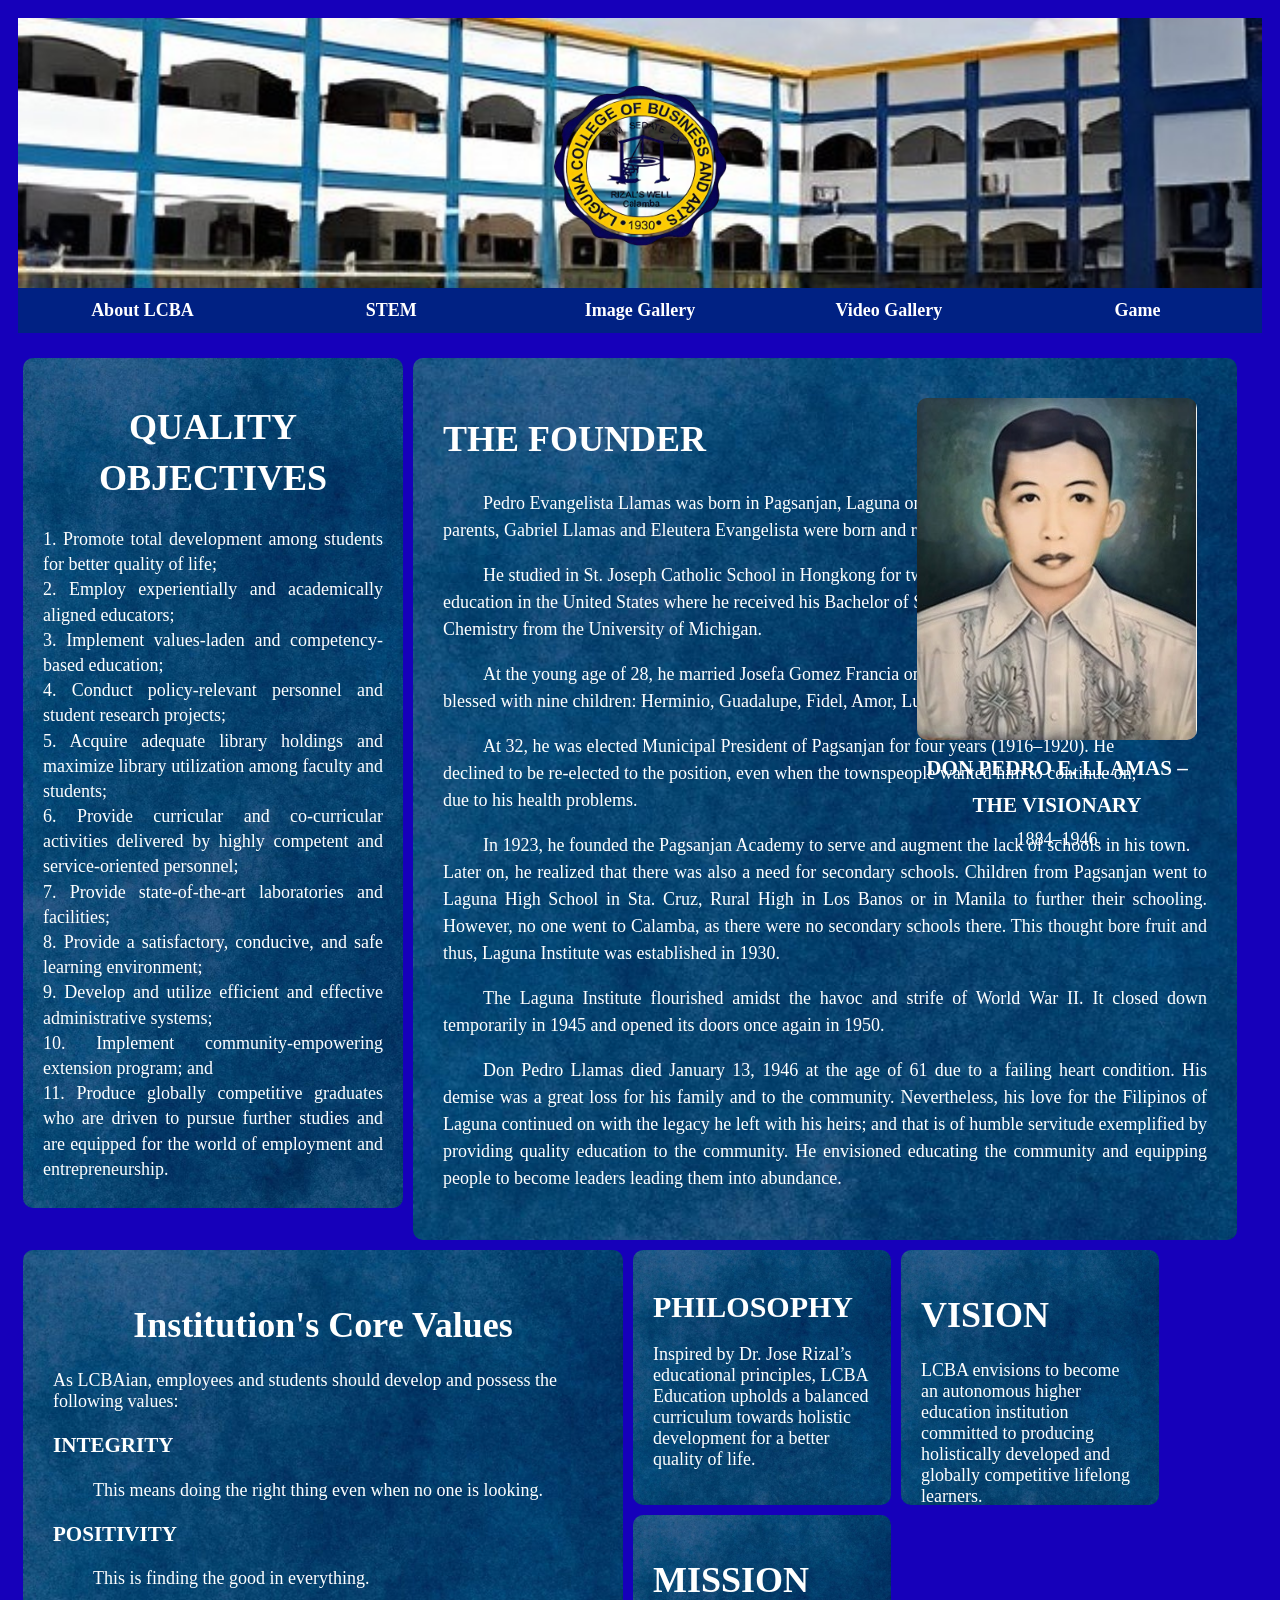
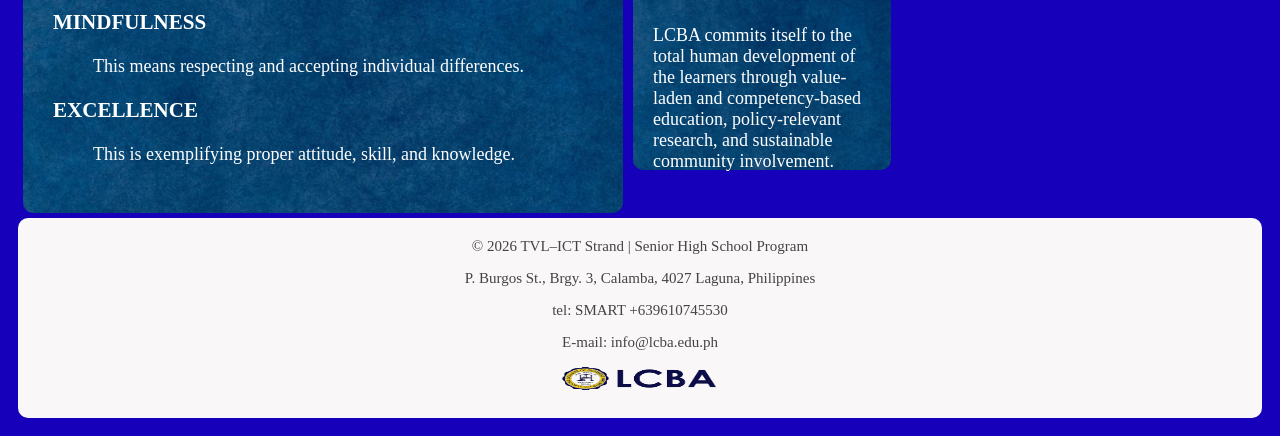
==== index.html @ f34d1457 "Aliciella" ====
<!DOCTYPE html>
<html>
<head>

<meta charset="UTF-8">
<meta name="viewport" content="width=device-width, initial-scale=1.0">
<title>ABOUT LCBA</title>

<link rel="stylesheet" href="style.css">
<style>
* {
  box-sizing: border-box;
}

body {
  font-family: "sans-serif";
  padding: 10px;
  background: #1600ba;
  font-size: 18px;
}

/* Header */

.header {
  position: relative;
  padding: 30px;
  text-align: center;
  background-image: url("images (2).jpg");
  background-size: cover;
  background-position: center;
  height: 270px;
  transition: all 0.8s ease;
}

.header:hover {
  background-image: url("images (2).jpg"); 
  background-color: white;
  height: 400px;
}

.header img {
  width: 200px;
  height: 200px;
  border-radius: 50%;

  padding: 10px;
  margin-top: 20px;
  transition: opacity 0.5s ease;
}

.header:hover img {
  opacity: 0;
}


/* NAVIGATION BAR */

.topnav{
background:#002183;
display:flex;
flex-wrap:wrap;
}

.topnav a{
color:white;
padding:12px;
text-decoration:none;
flex:1;
text-align:center;
font-weight:bold;
}

.topnav a:hover{
background:#fdfd83;
color:navy;
}

/* Move the last link (Game) to the right */
.topnav a.game-link {
  margin-left: auto;
}

/* MAIN CONTAINER */
.row {
  margin-top: 20px;
}

/* ASYMMETRICAL BLOCKS */
.box {
  float: left;
  background-image: url(blue.jpg);
  background-repeat: no-repeat;
  background-size: cover;
  color:white;
  margin: 5px;
  padding: 20px;
  border-radius:10px;
}

/* Small vertical block (left) */
.box1 {
  width: 380px;
  height: 850px;
  color:white;
  border-radius:10px;
}

/* Large highlighted block (right side) */

.box4 {
  width: calc(100% - 420px); 
  min-height: 550px;
  color:white;
  border-radius: 10px;
  padding: 30px;
  float: left;
  position: relative;
}

/* Wide center block */
.box2 {
  width: 258px;
  height: 255px;
  color:white;
  border-radius:10px;
}
.box2 h1 {
  font-size: 30px;
}

/* Medium block */
.box3 {
  width: 258px;
  height: 255px;
  color:white;
  border-radius:10px;
}


/* Bottom long block */
.box5 {
  width: 258px;
  height: 255px;
  color:white;
  border-radius:10px;
  
}


.box6 {
  width: 600px;
  padding: 30px;
  color: white;
  border-radius: 10px;
  text-align: left;
}

/* Clear float */
.row:after {
  content: "";
  display: table;
  clear: both;
}

/* Footer */
footer {
  background-color: #f9f7f7;
  color: rgb(68, 68, 68);
  text-align: center;
  font-size: 15px;
  padding: 5px;
  height: 200px;
  border-radius:10px;
}

.footer-logo {
  width: 175px;      
  height: 25px;
  margin-bottom: 10px;
}


/* Responsive */
@media screen and (max-width: 800px) {
  .box {
    width: 100%;
  }
}

@media (max-width:768px){
  .row { flex-direction: column; }
}

@media screen and (max-width: 768px) {

  .founder-pic {
    position: static;
    width: 80%;
    margin: 20px auto;
  }

  .box4 p {
    padding-right: 0;
  }

  .box p,
  .box h1,
  .box h3 {
    text-align: justify;
  }

  .box {
    width: 100%;
    text-align: center;
  }
  .mobile-hide {
    display: none;
  }

}

</style>

</head>
<body>

<div class="header">
  <img src="Logo2.png" alt="Logo">
</div>

<div class="topnav">
  <a href="index.html">About LCBA</a>
  <a href="stem.html">STEM</a>
  <a href="image.html">Image Gallery</a>
  <a href="video.html">Video Gallery</a>
  <a href="game.html" style="float:right">Game</a>
</div>

<div class="row">

  <div class="box box1">
  <h1 text align= "center"> QUALITY OBJECTIVES </h1>
  <p>
  1. Promote total development among students for better quality of life; <br>
  2. Employ experientially and academically aligned educators; <br>
  3. Implement values-laden and competency-based education; <br>
  4. Conduct policy-relevant personnel and student research projects; <br>
  5. Acquire adequate library holdings and maximize library utilization among faculty and students; <br>
  6. Provide curricular and co-curricular activities delivered by highly competent and service-oriented personnel; <br>
  7. Provide state-of-the-art laboratories and facilities; <br>
  8. Provide a satisfactory, conducive, and safe learning environment; <br>
  9. Develop and utilize efficient and effective administrative systems; <br>
  10. Implement community-empowering extension program; and<br>
  11. Produce globally competitive graduates who are driven to pursue further studies and are equipped for the
  world of employment and entrepreneurship.<br>
  </p>

  </div>

  <div class="box box4">
  <h1> THE FOUNDER </h1>

  <p class="indent">
  Pedro Evangelista Llamas was born in Pagsanjan, Laguna on August 01, 1884. 
  Both of his <span class="mobile-hide"><br></span> parents, Gabriel Llamas and Eleutera Evangelista were born and raised in the same town too. <br>
  <p class="indent" >
  He studied in St. Joseph Catholic School in Hongkong for two years and continued his <span class="mobile-hide"><br></span> education in the United
  States where he received his  Bachelor of Science in Pharmaceutical <span class="mobile-hide"><br></span> Chemistry  from the University of Michigan. <br></p>
  <p class="indent">
  At the young age of 28, he married Josefa Gomez Francia on August 26, 1912 and was <span class="mobile-hide"><br></span> blessed with nine children: 
  Herminio, Guadalupe, Fidel, Amor, Luis, Jose, Mario, Carlos, and Eva.<br></p>
  <p class="indent">
  At 32, he was elected Municipal President of Pagsanjan for four years (1916–1920). He <span class="mobile-hide"><br></span> declined to be re-elected
  to the position, even when the townspeople wanted him to continue on, <span class="mobile-hide"><br></span> due to his health problems.<br></p>
  <p class="indent">
  In 1923, he founded the Pagsanjan Academy to serve and augment the lack of schools in his town. <span class="mobile-hide"><br></span> Later on, he realized 
  that there was also a need for secondary schools. Children from Pagsanjan  went to Laguna High School in Sta. Cruz, 
  Rural High in Los Banos or in Manila to further their schooling.  However, no one went to Calamba, as there were no 
  secondary schools there. This thought bore  fruit and thus, Laguna Institute was established in 1930.<br></p>
  <p class="indent">
  The Laguna Institute flourished amidst the havoc and strife of World War II. It closed down temporarily in 1945 and
  opened its doors once again in 1950.<br></p>
  <p class="indent">
  Don Pedro Llamas died January 13, 1946 at the age of 61 due to a failing heart condition. His demise was a great
  loss for his family and to the community. Nevertheless, his love for the Filipinos of Laguna continued on with the
  legacy he left with his heirs; and that is of humble servitude exemplified by providing quality education to the community.
  He envisioned educating the community and equipping people to become leaders leading them into abundance.<br></p>
   
  <div class="founder-pic">
    <img src="image.png" alt="Responsive image">
    <h3>DON PEDRO E. LLAMAS –</h3>
    <h3>THE VISIONARY</h3>
    <p>1884–1946</p>
</div>
  </div>

  <div class="box box6">
  <h1>Institution's Core Values</h1>
  <p>As LCBAian, employees and students should develop and possess the following values:</p>

  <h3>INTEGRITY</h3>
  <p class="tab">This means doing the right thing even when no one is looking.</p>

  <h3>POSITIVITY</h3>
  <p class="tab">This is finding the good in everything.</p>

  <h3>MINDFULNESS</h3>
  <p class="tab">This means respecting and accepting individual differences.</p>

  <h3>EXCELLENCE</h3>
  <p class="tab">This is exemplifying proper attitude, skill, and knowledge.</p>

</div>

  <div class="box box2">
    <h1 font-size="15px">PHILOSOPHY</h1>
    <p>Inspired by Dr. Jose Rizal’s educational principles, LCBA Education upholds a balanced curriculum towards
    holistic development for a better quality of life.</p>

  </div>

  <div class="box box3">
    <h1>VISION</h1>
    <p>
    LCBA envisions to become an autonomous higher education institution committed to producing holistically
    developed and globally competitive lifelong learners.</p>

  </div>

  <div class="box box5">
  <h1>MISSION</h1>
  <p>LCBA commits itself to the total human development of the learners through value-laden and competency-based
  education, policy-relevant research, and sustainable community involvement.</p>
  </div>

<footer>
  <div class="footer-content">
    <p>© 2026 TVL–ICT Strand | Senior High School Program</p>
    <p>P. Burgos St., Brgy. 3, Calamba, 4027 Laguna, Philippines</p>
    <p>tel: SMART +639610745530</p>
    <p>E-mail: info@lcba.edu.ph</p>
    <img src="logo.png" alt="Company Logo" class="footer-logo">
  </div>
</footer>

</body>
</html>
---- style.css ----
.indent {
  text-indent: 40px;
  text-align: justify; 
}

.box4 {
  text-align: justify;
  line-height: 1.5;
}

.box1 {
  text-align: justify;
  line-height: 1.4;
}

.founder-pic {
  position: absolute;
  top: 40px;
  right: 40px;
  text-align: center;
  width: 280px;
}

.founder-pic img {
  width: 100%;
  border-radius: 10px;
}

.founder-pic h3 {
  margin: 5px 0;
}

.founder-pic p {
  margin: 0;
}

.box6 h1 {
  text-align: center;
}

.tab {
  margin-left: 40px;   
}

footer {
  background-color: #002183;
  color: white;
  text-align: center;
  padding: 20px;
  height: 70px;
  border-radius: 10px;
  clear: both;   
  margin-top: 20px;
}
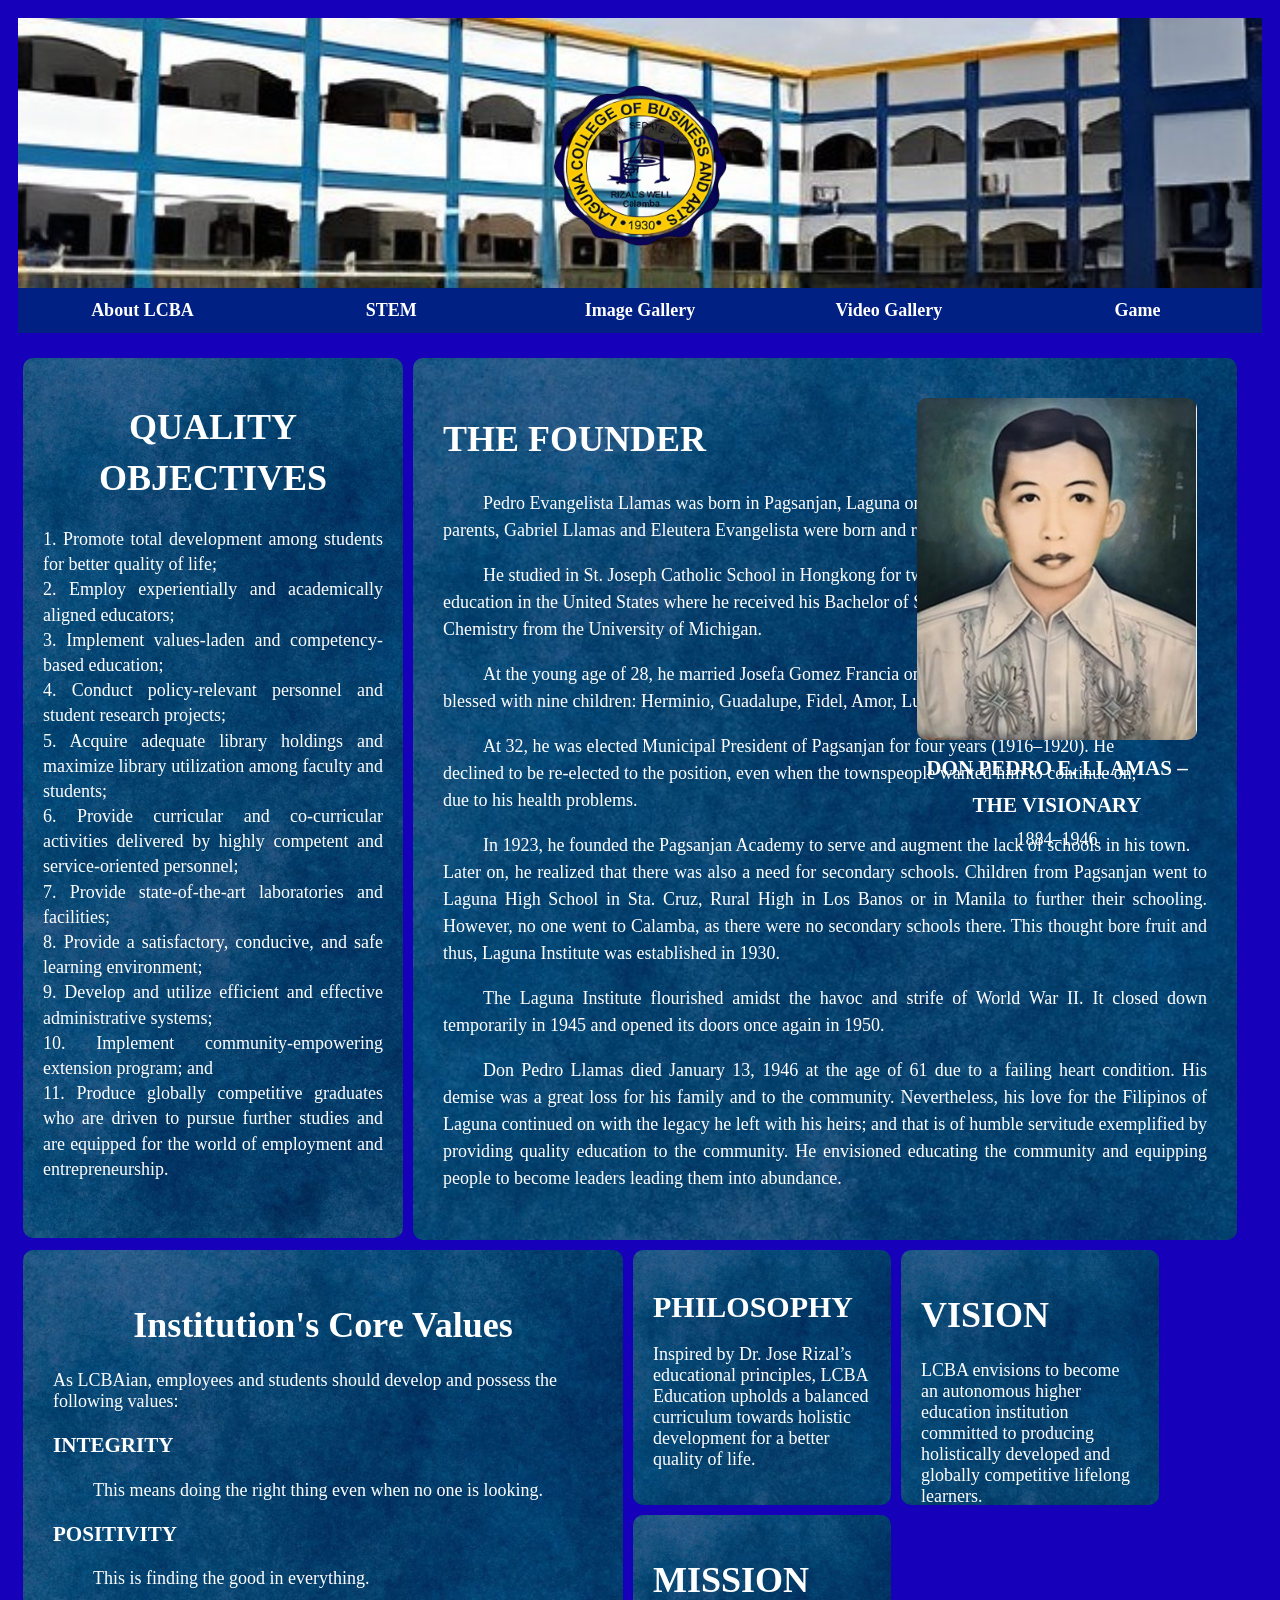
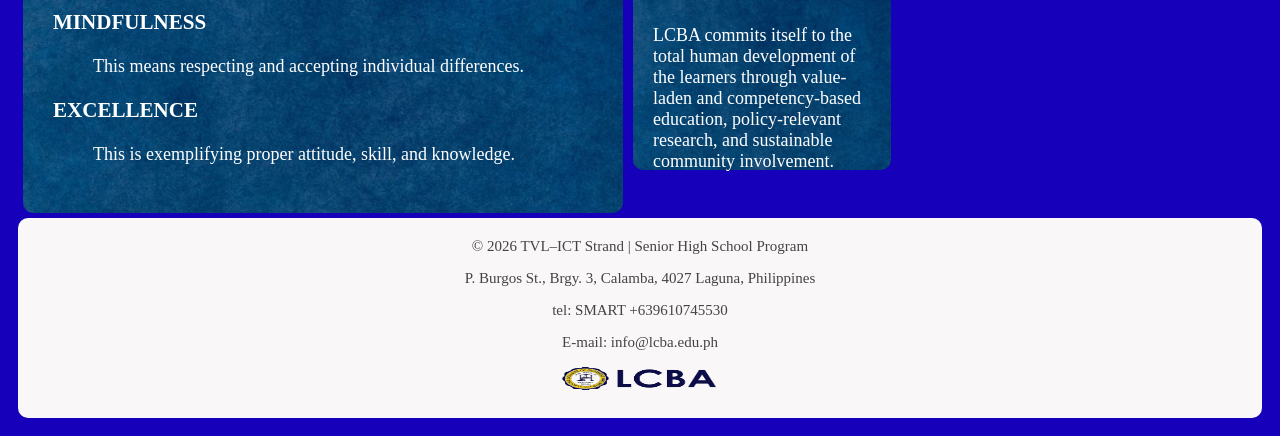
==== commit 61da1ec0: "updated" ====
--- a/index.html
+++ b/index.html
@@ -100,7 +100,7 @@
 /* Small vertical block (left) */
 .box1 {
   width: 380px;
-  height: 850px;
+  height: 880PX;
   color:white;
   border-radius:10px;
 }
